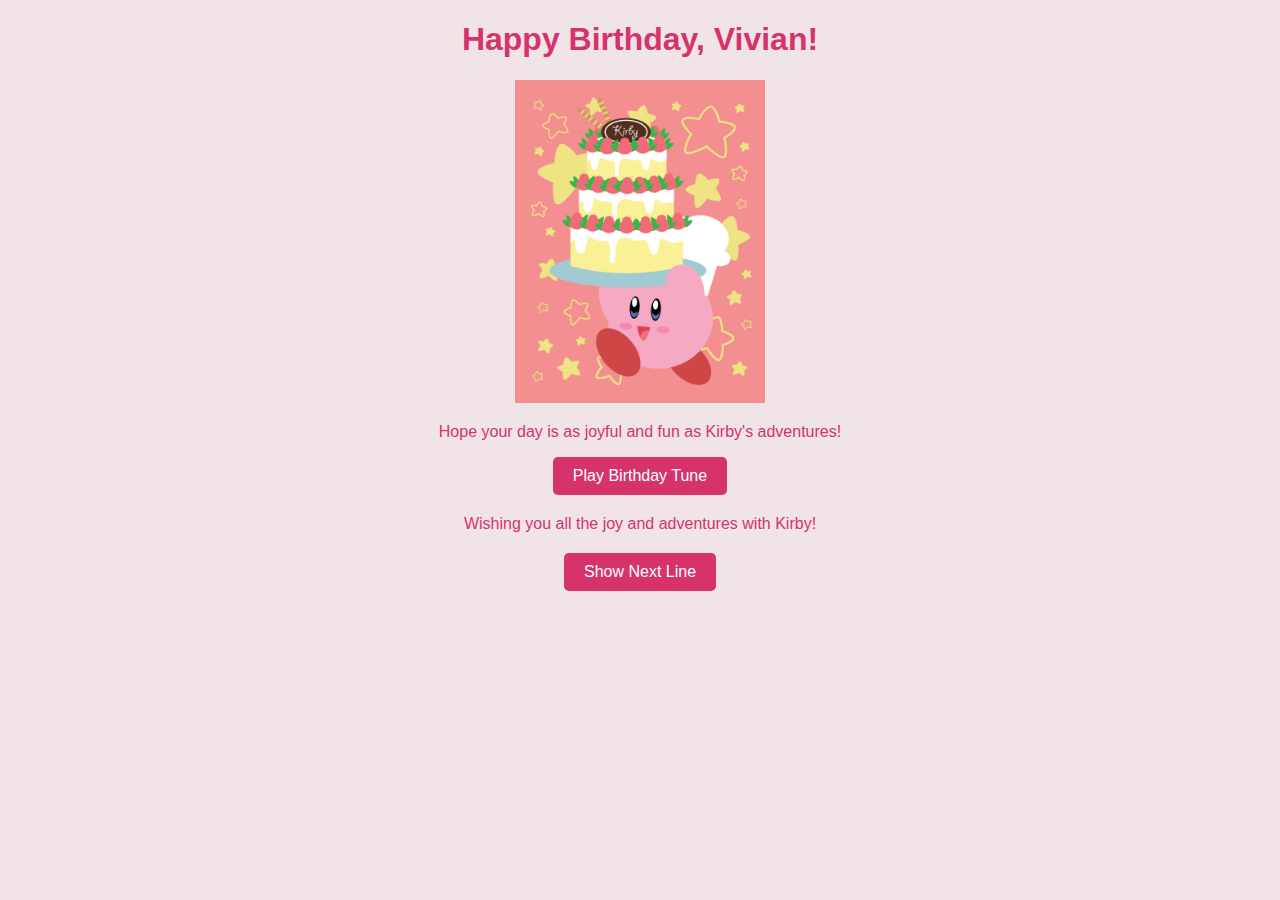
==== index.html @ fb5fb85c "Add files via upload" ====
<!DOCTYPE html>
<html lang="en">
<head>
    <meta charset="UTF-8">
    <meta name="viewport" content="width=device-width, initial-scale=1.0">
    <title>Kirby Birthday Bash</title>
    <link rel="stylesheet" href="style.css">
</head>
<body>
    <header>
        <h1>Happy Birthday, Vivian!</h1>
    </header>
    <main>
        <img src="kirbyBirthday.jpg" alt="Kirby" id="kirbyImage">
        <p>Hope your day is as joyful and fun as Kirby's adventures!</p>
        <button id="playMusic">Play Birthday Tune</button>
    </main>
    <footer>
        <p>Wishing you all the joy and adventures with Kirby!</p>
    </footer>
    <div id="poemContainer"></div>
    <button id="nextLineBtn">Show Next Line</button>
    <script src="script.js"></script>
</body>
</html>
---- style.css ----
body {
    background-color: #f0e4e7; /* Soft pink */
    font-family: Arial, sans-serif;
    text-align: center;
    color: #d6336c;
}

header, footer {
    color: #d6336c; /* Kirby pink */
    margin: 20px 0;
}

#kirbyImage {
    width: 250px;
    margin: 20px auto;
    display: block;
}

button {
    background-color: #d6336c; /* Kirby pink */
    color: white;
    border: none;
    padding: 10px 20px;
    cursor: pointer;
    font-size: 16px;
    border-radius: 5px;
}

button:hover {
    background-color: #bf2a5a;
}

#poemContainer {
    margin-bottom: 20px;
    text-align: center;
}
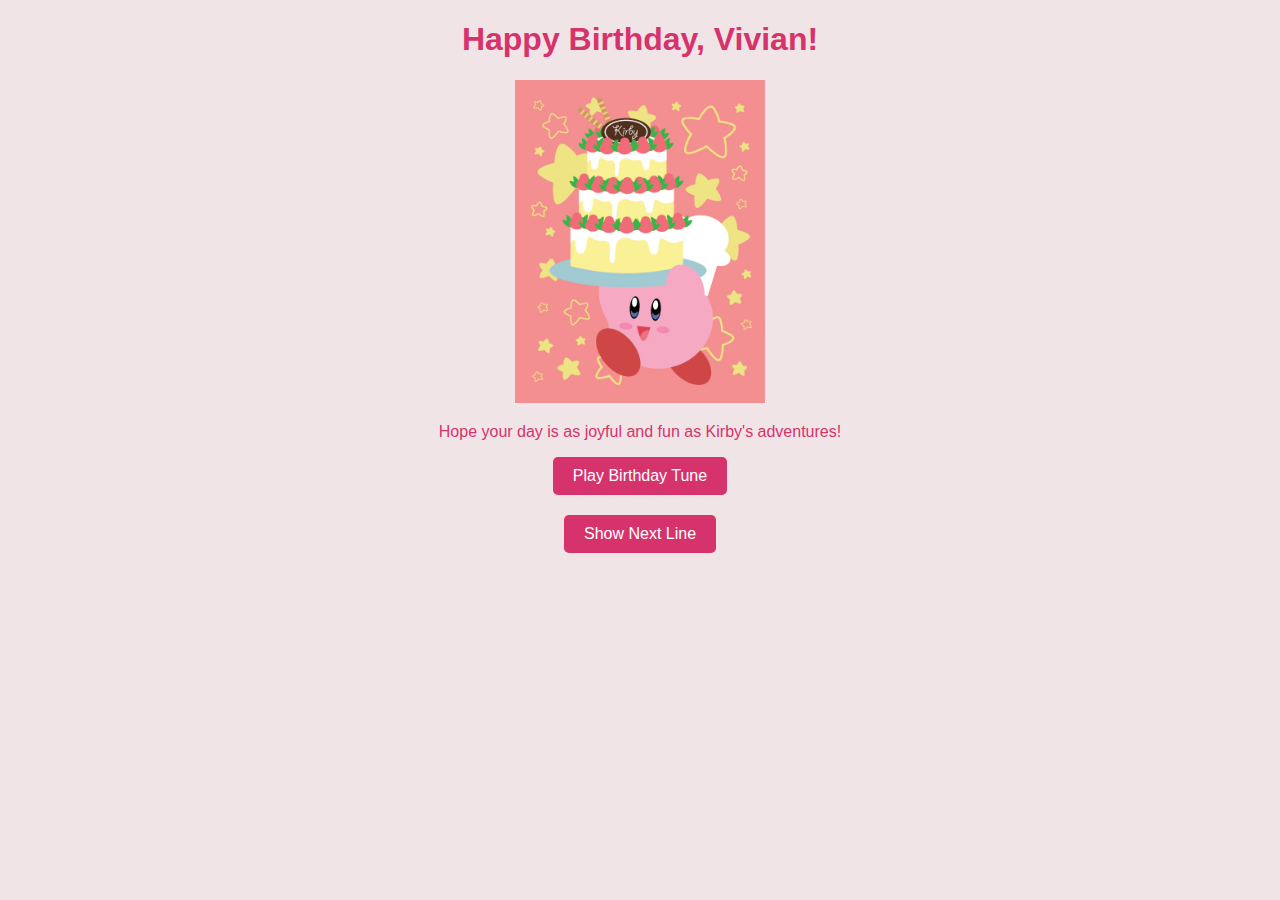
==== commit 2310f717: "Update index.html" ====
--- a/index.html
+++ b/index.html
@@ -15,9 +15,6 @@
         <p>Hope your day is as joyful and fun as Kirby's adventures!</p>
         <button id="playMusic">Play Birthday Tune</button>
     </main>
-    <footer>
-        <p>Wishing you all the joy and adventures with Kirby!</p>
-    </footer>
     <div id="poemContainer"></div>
     <button id="nextLineBtn">Show Next Line</button>
     <script src="script.js"></script>
